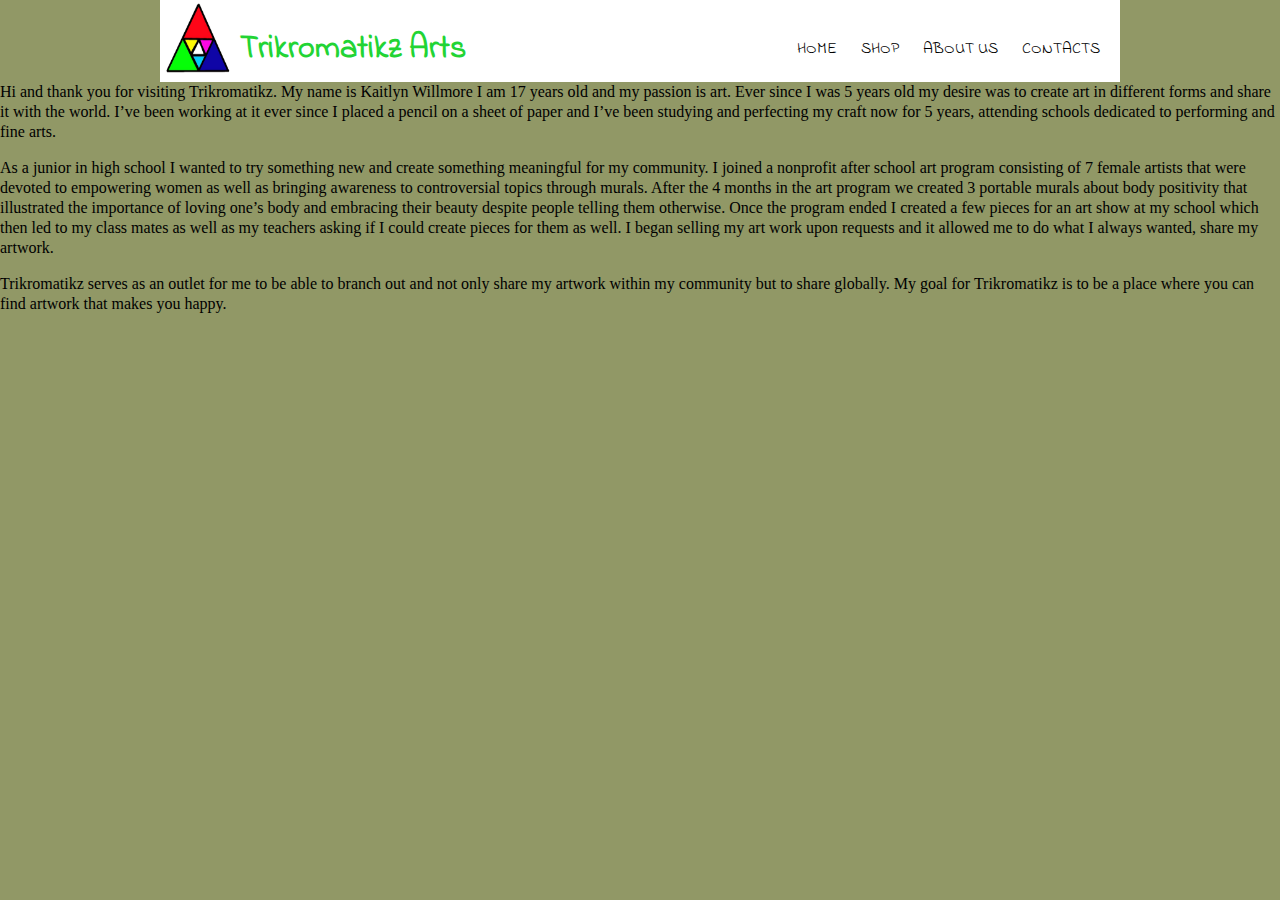
==== index/about_us.html @ 030fdda0 "update 1" ====
<!DOCTYPE html>
<html>

<head>
  <meta charset="utf-8">
  <title>Trikromatikz</title>
  <link rel="stylesheet" type="text/css" href="styles.css">
  <link href="https://fonts.googleapis.com/css?family=Indie+Flower" rel="stylesheet">
</head>

<body>
  <!--top main div w/ links-->
  <header>
    <div class="index-top">
      <img src="..\img\logo.png" alt="Trikromatikz Logo">
      <nav>
        <ul>
          <li><a href="index.html">HOME</a></li>
          <li><a href="shop.html">SHOP</a></li>
          <li><a href="about_us.html">ABOUT US</a></li>
          <li><a href="contacts.html">CONTACTS</a></li>
        </ul>
      </nav>
      <h3>Trikromatikz Arts</h3>
    </div>
  </header>

  <body>

        <!--about us paragraphs-->
        <div class="index-right">
          <p>
            Hi and thank you for visiting Trikromatikz.  My name is Kaitlyn Willmore I am 17 years old and my passion is art.
            Ever since I was 5 years old my desire was to create art in different forms and share it with the world.
            I’ve been working at it ever since I placed a pencil on a sheet of paper and I’ve been studying and
            perfecting my craft now for 5 years, attending schools dedicated to performing and fine arts.
          </p> <br>

          <p>
            As a junior in high school I wanted to try something new and create something meaningful for my community.
            I joined a nonprofit after school art program consisting of 7 female artists that were devoted to empowering women
            as well as bringing awareness to controversial topics through murals.
            After the 4 months in the art program we created 3 portable murals about body positivity that illustrated the importance
            of loving one’s body and embracing their beauty despite people telling them otherwise.
            Once the program ended I created a few pieces for an art show at my school which then led to my class mates as well
            as my teachers asking if I could create pieces for them as well.
            I began selling my art work upon requests and it allowed me to do what I always wanted, share my artwork.
          </p> <br>

          <p>
            Trikromatikz serves as an outlet for me to be able to branch out and not only share my artwork within my community but to share globally.
            My goal for Trikromatikz is to be a place where you can find artwork that makes you happy.
          </p> <br>

  </body>

</html>
---- index/styles.css ----
/*
Reset Style Sheet
*/
html, body, div, span, applet, object, iframe,
h1, h2, h3, h4, h5, h6, p, blockquote, pre,
a, abbr, acronym, address, big, cite, code,
del, dfn, em, img, ins, kbd, q, s, samp,
small, strike, strong, sub, sup, tt, var,
b, u, i, center,
dl, dt, dd, ol, ul, li,
fieldset, form, label, legend,
table, caption, tbody, tfoot, thead, tr, th, td,
article, aside, canvas, details, embed,
figure, figcaption, footer, header, hgroup,
menu, nav, output, ruby, section, summary,
time, mark, audio, video {
	margin: 0;
	padding: 0;
	border: 0;
	font-size: 100%;
	font: inherit;
	vertical-align: baseline;
}
/* HTML5 display-role reset for older browsers */
article, aside, details, figcaption, figure,
footer, header, hgroup, menu, nav, section {
	display: block;
}
body {
	line-height: 1;
}
ol, ul {
	list-style: none;
}
blockquote, q {
	quotes: none;
}
blockquote:before, blockquote:after,
q:before, q:after {
	content: '';
	content: none;
}
table {
	border-collapse: collapse;
	border-spacing: 0;
}

/*
Trikromatikz Style Sheet
*/
body{
  background-color: #919866;
}
a {
  color: black;
  text-decoration: none;
}
.index-top {
  background-color: white;
  width: 960px;
  height: 82px;
  margin: 0 auto;
}
.index-top img{
  margin-top: 1px;
  width: 80px;
  height: 80px;
  float: left;
}
.index-top h3{
  font-family: 'Indie Flower', cursive;
  font-weight: 600;
  font-size: 32px;
  color: #22d434;
  margin-top: 34px;
  float: left;
}
.index-top nav{
  float: right;
  margin-top: 40px;
  margin-right: 20px;
}
.index-top nav ul{

}
.index-top nav ul li{
  display: inline-block;
  margin-left: 20px;
}
.index-top nav ul li a{
  font-family: 'Indie Flower', cursive;
  font-weight: 500;
  color: black;
}
.index-right p{
  line-height: 20px;
}
/* Top Info*/
.inbox{
	width: 960px;
	height: 82px;
	margin: 0 auto;
}
.inbox1 h{
	text-align: center;
	float: left;
}
.inbox1 span{
	font-family: helvetica, arial,sans-serif;
	font: 34px;
	background-color: #89D71D;
	color: white;
	margin: 0px 0px;
	padding: 0px 0px;
}
.inbox2 h{
	text-align: center;
	float: left;
}
.inbox2 span{
	font-family: helvetica, arial,sans-serif;
	font: 14px;
	background-color: #4BC5B7;
	color: #75F127;
	margin: 0px 0px;
	padding: 0px 0px;
}
.inbox3 h{
	text-align: center;
	float: left;
}
.inbox3 span{
	font-family: helvetica, arial,sans-serif;
	font: 34px;
	background-color: #1D66D7;
	color: white;
	margin: 0px 0px;
	padding: 0px 0px;
}
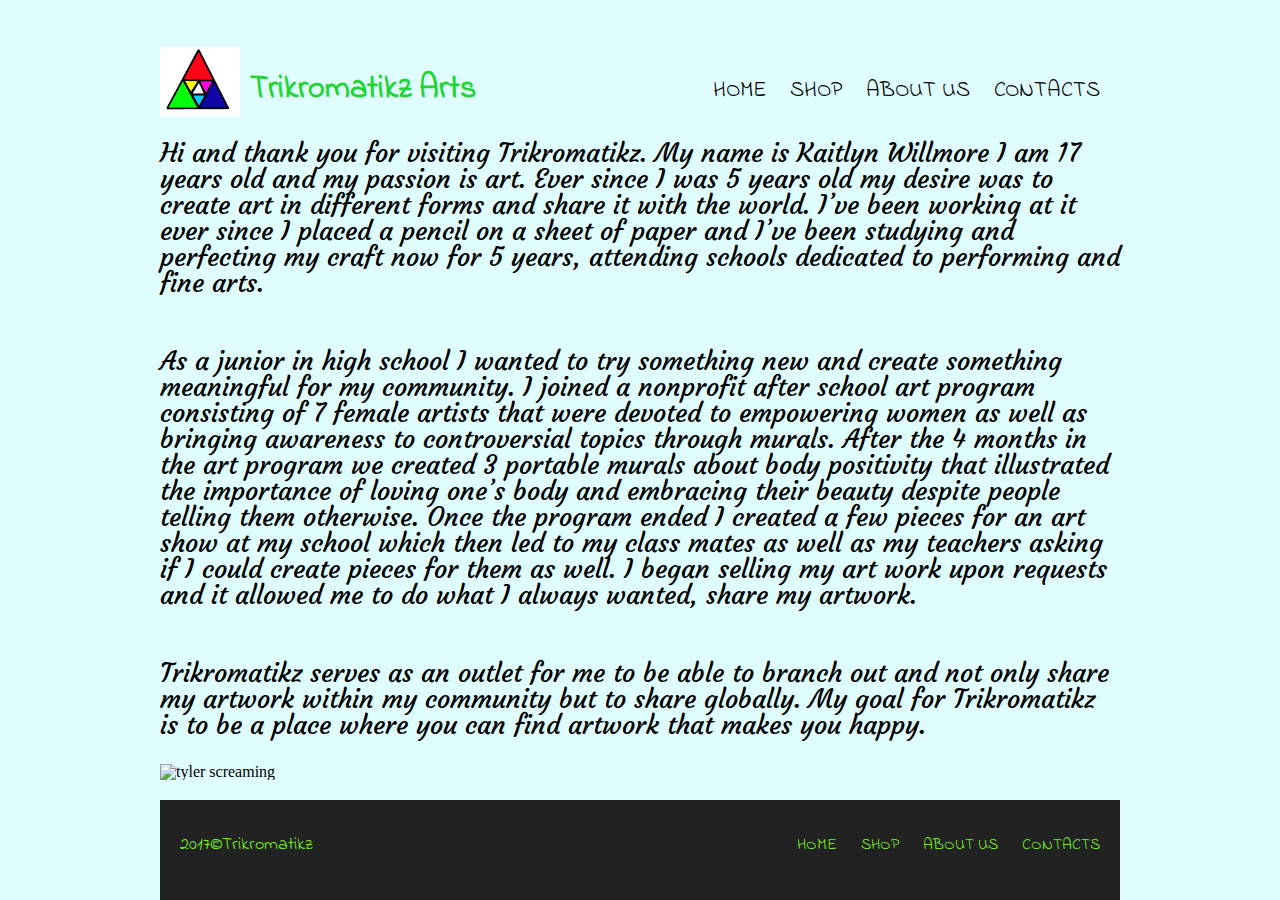
==== commit f3afe8a5: "new tabs and art work" ====
--- a/index/about_us.html
+++ b/index/about_us.html
@@ -1,57 +1,77 @@
 <!DOCTYPE html>
 <html>
 
-<head>
-  <meta charset="utf-8">
-  <title>Trikromatikz</title>
-  <link rel="stylesheet" type="text/css" href="styles.css">
-  <link href="https://fonts.googleapis.com/css?family=Indie+Flower" rel="stylesheet">
-</head>
+  <head>
+    <meta charset="utf-8">
+    <title>Trikromatikz</title>
+    <link rel="stylesheet" type="text/css" href="styles.css">
+    <link href="https://fonts.googleapis.com/css?family=Indie+Flower" rel="stylesheet">
+    <link href="https://fonts.googleapis.com/css?family=Caveat+Brush" rel="stylesheet">
+    <link href="https://fonts.googleapis.com/css?family=Courgette" rel="stylesheet">
+  </head>
 
-<body>
-  <!--top main div w/ links-->
-  <header>
-    <div class="index-top">
-      <img src="..\img\logo.png" alt="Trikromatikz Logo">
-      <nav>
-        <ul>
-          <li><a href="index.html">HOME</a></li>
-          <li><a href="shop.html">SHOP</a></li>
-          <li><a href="about_us.html">ABOUT US</a></li>
-          <li><a href="contacts.html">CONTACTS</a></li>
-        </ul>
-      </nav>
-      <h3>Trikromatikz Arts</h3>
-    </div>
-  </header>
+  <body style="	background-color: #DFFCFF;">
+    <div class="wrapper">
+    <!--Header Section-->
+          <div class="header">
+            <img src="..\img\logo.png" alt="Trikromatikz Logo">
+            <h3>Trikromatikz Arts</h3>
+            <nav>
+              <ul>
+                <li><a href="index.html">HOME</a></li>
+                <li><a href="shop.html">SHOP</a></li>
+                <li><a href="about_us.html">ABOUT US</a></li>
+                <li><a href="contacts.html">CONTACTS</a></li>
+              </ul>
+            </nav>
+          </div>
+  <!--about us paragraphs-->
+  <section>
+    <div class="aboutus">
 
-  <body>
-
-        <!--about us paragraphs-->
-        <div class="index-right">
-          <p>
-            Hi and thank you for visiting Trikromatikz.  My name is Kaitlyn Willmore I am 17 years old and my passion is art.
-            Ever since I was 5 years old my desire was to create art in different forms and share it with the world.
-            I’ve been working at it ever since I placed a pencil on a sheet of paper and I’ve been studying and
-            perfecting my craft now for 5 years, attending schools dedicated to performing and fine arts.
-          </p> <br>
-
-          <p>
-            As a junior in high school I wanted to try something new and create something meaningful for my community.
-            I joined a nonprofit after school art program consisting of 7 female artists that were devoted to empowering women
-            as well as bringing awareness to controversial topics through murals.
-            After the 4 months in the art program we created 3 portable murals about body positivity that illustrated the importance
-            of loving one’s body and embracing their beauty despite people telling them otherwise.
-            Once the program ended I created a few pieces for an art show at my school which then led to my class mates as well
-            as my teachers asking if I could create pieces for them as well.
-            I began selling my art work upon requests and it allowed me to do what I always wanted, share my artwork.
-          </p> <br>
+            <p>
+              Hi and thank you for visiting Trikromatikz.  My name is Kaitlyn Willmore I am 17 years old and my passion is art.
+              Ever since I was 5 years old my desire was to create art in different forms and share it with the world.
+              I’ve been working at it ever since I placed a pencil on a sheet of paper and I’ve been studying and
+              perfecting my craft now for 5 years, attending schools dedicated to performing and fine arts.
+            </p>
+              <br><br>
+            <p>
+              As a junior in high school I wanted to try something new and create something meaningful for my community.
+              I joined a nonprofit after school art program consisting of 7 female artists that were devoted to empowering women
+              as well as bringing awareness to controversial topics through murals.
+              After the 4 months in the art program we created 3 portable murals about body positivity that illustrated the importance
+              of loving one’s body and embracing their beauty despite people telling them otherwise.
+              Once the program ended I created a few pieces for an art show at my school which then led to my class mates as well
+              as my teachers asking if I could create pieces for them as well.
+              I began selling my art work upon requests and it allowed me to do what I always wanted, share my artwork.
+            </p>
+              <br><br>
 
           <p>
             Trikromatikz serves as an outlet for me to be able to branch out and not only share my artwork within my community but to share globally.
             My goal for Trikromatikz is to be a place where you can find artwork that makes you happy.
-          </p> <br>
+          </p>
+            <br>
+      </div>
 
-  </body>
+        <img src="..\art work\tyler.jpg" alt="tyler screaming" style="width:960px;padding-bottom:20px;">
+
+  </section>
+  <!--Footer Section-->
+        <div class="footer">
+          <nav>
+            <ul>
+              <li><a href="index.html">HOME</a></li>
+              <li><a href="shop.html">SHOP</a></li>
+              <li><a href="about_us.html">ABOUT US</a></li>
+              <li><a href="contacts.html">CONTACTS</a></li>
+            </ul>
+          </nav>
+            <p> <br> <br> 2017&copy;Trikromatikz </p>
+        </div>
+
+    </div>
+</body>
 
 </html>
--- a/index/styles.css
+++ b/index/styles.css
@@ -1,4 +1,3 @@
-
 /*
 Reset Style Sheet
 */
@@ -49,92 +48,126 @@
 /*
 Trikromatikz Style Sheet
 */
-body{
-  background-color: #919866;
+.wrapper{
+	max-width: 960px;
+  margin: 0px auto;
 }
-a {
-  color: black;
-  text-decoration: none;
+body {
+   height:100%;
 }
-.index-top {
-  background-color: white;
-  width: 960px;
-  height: 82px;
-  margin: 0 auto;
+.header{
+	width:100%;
+	height: 100px;
+  margin-top: 40px;
 }
-.index-top img{
-  margin-top: 1px;
+.header img{
+  margin-top: 7px;
   width: 80px;
-  height: 80px;
-  float: left;
+  height: 70px;
+	float: left;
 }
-.index-top h3{
+.header h3{
   font-family: 'Indie Flower', cursive;
   font-weight: 600;
   font-size: 32px;
   color: #22d434;
   margin-top: 34px;
+  padding-left: 10px;
   float: left;
 }
-.index-top nav{
+.header nav{
   float: right;
   margin-top: 40px;
   margin-right: 20px;
 }
-.index-top nav ul{
-
+.header nav ul{
+	height: 20px;
 }
-.index-top nav ul li{
+.header nav ul li{
   display: inline-block;
   margin-left: 20px;
 }
-.index-top nav ul li a{
+.header nav ul li a{
+  font-size: 22px;
   font-family: 'Indie Flower', cursive;
   font-weight: 500;
   color: black;
+	transition: all 1s ease-in-out;
+	text-decoration: none;
 }
-.index-right p{
-  line-height: 20px;
+.header nav ul li:hover a{
+	color: #22d434;
+	font-size: 28px;
+	text-shadow: -10px 12px black;
 }
-/* Top Info*/
-.inbox{
-	width: 960px;
-	height: 82px;
-	margin: 0 auto;
+/*Content Code*/
+.content{
+padding-bottom: 20px;
 }
-.inbox1 h{
-	text-align: center;
-	float: left;
+.content img{
+  margin: 10px auto;
+	width: 582px;
+	height: 672px;
+  outline: 6px solid #919866;
+  display: block;
 }
-.inbox1 span{
-	font-family: helvetica, arial,sans-serif;
-	font: 34px;
-	background-color: #89D71D;
+.content ul li{
+  display: inline-block;
+  margin-left: 20px;
+  text-align: center;
+  padding: 20px 10px;
+}
+.content ul li h2{
+	font-size: 22px;
+	font-family: 'Caveat Brush', cursive;
+	text-transform: uppercase;
+	text-shadow: -10px 6px #6B6B6B;
 	color: white;
-	margin: 0px 0px;
-	padding: 0px 0px;
+	width: auto;
+	margin: 0px 1%;
+  text-decoration-color: none;
 }
-.inbox2 h{
-	text-align: center;
-	float: left;
+.aboutus{
+	font-family: 'Courgette', cursive;
+	font-size: 26px;
 }
-.inbox2 span{
-	font-family: helvetica, arial,sans-serif;
-	font: 14px;
-	background-color: #4BC5B7;
+/* Footer Code*/
+.footer{
+  height: 100px;
+  bottom: 0;
 	color: #75F127;
-	margin: 0px 0px;
-	padding: 0px 0px;
+	background-color: #222;
+	font-family: 'Indie Flower', cursive;
+	font-weight: 300;
+  position: relative;
+  clear: both;
 }
-.inbox3 h{
-	text-align: center;
-	float: left;
+.footer nav{
+  float: right;
+  margin-right: 20px;
+	margin-top: 37px;
 }
-.inbox3 span{
-	font-family: helvetica, arial,sans-serif;
-	font: 34px;
-	background-color: #1D66D7;
-	color: white;
-	margin: 0px 0px;
-	padding: 0px 0px;
+.footer nav ul{
+	height: 5px;
 }
+.footer nav ul li{
+  display: inline-block;
+  margin-left: 20px;
+}
+.footer nav ul li a{
+  font-family: 'Indie Flower', cursive;
+  font-weight: 500;
+	font-size: 16px;
+  color: #75F127;
+	transition: all 1s ease-in-out;
+	text-decoration: none;
+}
+.footer nav ul li:hover a{
+	color: #22d434;
+	font-size: 24px;
+	text-shadow: -10px 12px yellow;
+}
+.footer p{
+	font-size: 18px;
+  padding-left: 20px;
+}
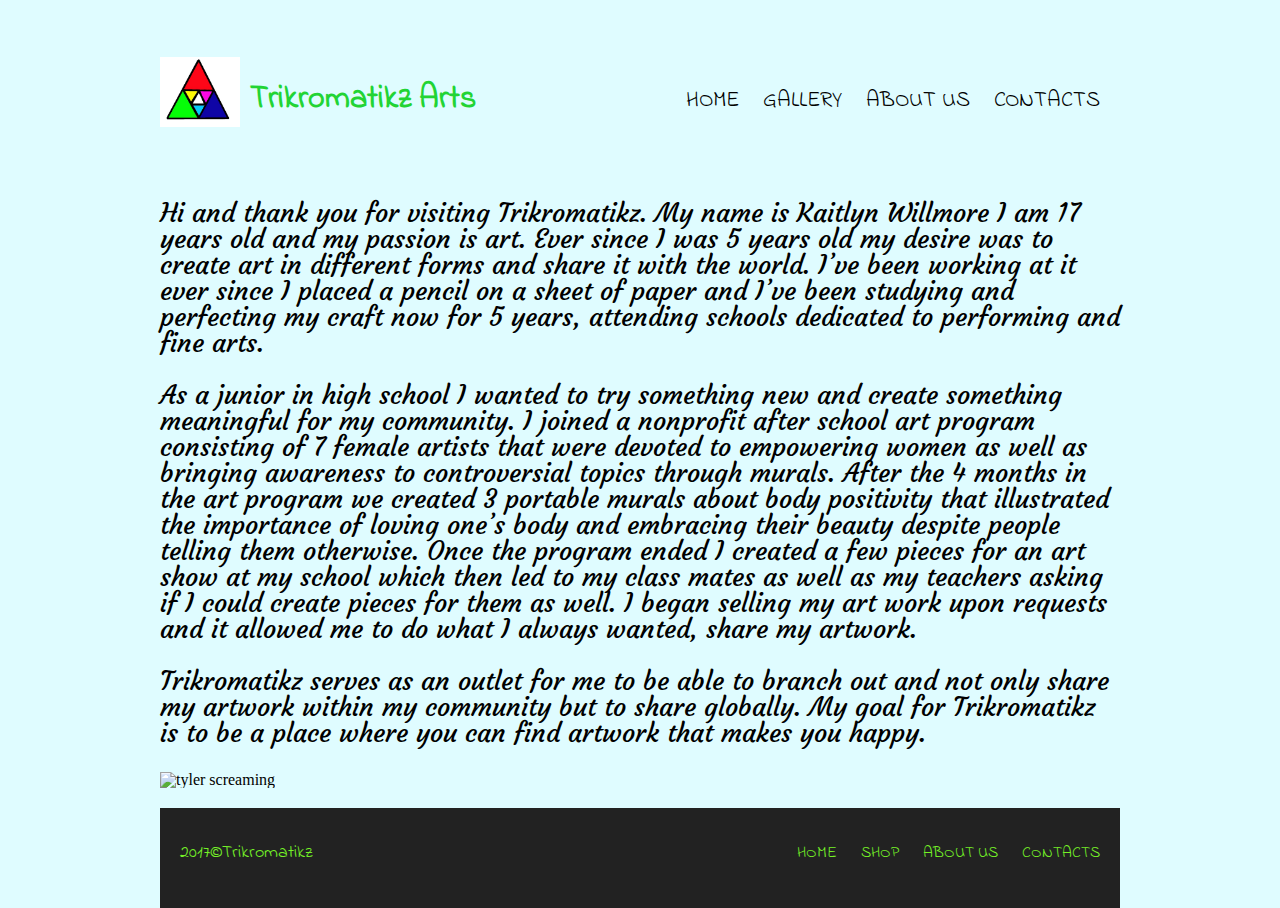
==== commit 0efcbd81: "Update #3" ====
--- a/index/about_us.html
+++ b/index/about_us.html
@@ -19,7 +19,7 @@
             <nav>
               <ul>
                 <li><a href="index.html">HOME</a></li>
-                <li><a href="shop.html">SHOP</a></li>
+                <li><a href="shop.html">GALLERY</a></li>
                 <li><a href="about_us.html">ABOUT US</a></li>
                 <li><a href="contacts.html">CONTACTS</a></li>
               </ul>
@@ -35,7 +35,7 @@
               I’ve been working at it ever since I placed a pencil on a sheet of paper and I’ve been studying and
               perfecting my craft now for 5 years, attending schools dedicated to performing and fine arts.
             </p>
-              <br><br>
+              <br>
             <p>
               As a junior in high school I wanted to try something new and create something meaningful for my community.
               I joined a nonprofit after school art program consisting of 7 female artists that were devoted to empowering women
@@ -46,7 +46,7 @@
               as my teachers asking if I could create pieces for them as well.
               I began selling my art work upon requests and it allowed me to do what I always wanted, share my artwork.
             </p>
-              <br><br>
+              <br>
 
           <p>
             Trikromatikz serves as an outlet for me to be able to branch out and not only share my artwork within my community but to share globally.
--- a/index/styles.css
+++ b/index/styles.css
@@ -55,10 +55,27 @@
 body {
    height:100%;
 }
+.socialmedia{
+	margin: 20px auto;
+}
+.socialmedia ul li{
+	display: flex;
+	float: right;
+	list-style: none;
+}
+.socialmedia ul li a{
+	width: 80px;
+	height: 80px;
+	text-align: center;
+	line-height: 80px;
+	font-size: 35px;
+	margin: 0px 8px;
+	color: black;
+}
 .header{
 	width:100%;
 	height: 100px;
-  margin-top: 40px;
+  margin: 50px auto;
 }
 .header img{
   margin-top: 7px;
@@ -105,7 +122,7 @@
 padding-bottom: 20px;
 }
 .content img{
-  margin: 10px auto;
+  margin: 40px auto;
 	width: 582px;
 	height: 672px;
   outline: 6px solid #919866;
@@ -113,7 +130,7 @@
 }
 .content ul li{
   display: inline-block;
-  margin-left: 20px;
+  margin-left: 40px;
   text-align: center;
   padding: 20px 10px;
 }
@@ -124,7 +141,7 @@
 	text-shadow: -10px 6px #6B6B6B;
 	color: white;
 	width: auto;
-	margin: 0px 1%;
+	margin: 40px 1%;
   text-decoration-color: none;
 }
 .aboutus{
@@ -171,3 +188,49 @@
 	font-size: 18px;
   padding-left: 20px;
 }
+/*Contact Form*/
+input[type=text], select, textarea {
+    width: 100%; /* Full width */
+    padding: 12px; /* Some padding */
+    border: 1px solid #ccc; /* Gray border */
+    border-radius: 4px; /* Rounded borders */
+    box-sizing: border-box; /* Make sure that padding and width stays in place */
+    margin-top: 6px; /* Add a top margin */
+    margin-bottom: 16px; /* Bottom margin */
+    resize: vertical /* Allow the user to vertically resize the textarea (not horizontally) */
+}
+
+/* Style the submit button with a specific background color etc */
+input[type=submit] {
+    background-color: #4CAF50;
+    color: white;
+    padding: 12px 20px;
+    border: none;
+    border-radius: 4px;
+    cursor: pointer;
+}
+
+/* When moving the mouse over the submit button, add a darker green color */
+input[type=submit]:hover {
+    background-color: #45a049;
+}
+
+/* Add a background color and some padding around the form */
+.container {
+    border-radius: 5px;
+    background-color: #f2f2f2;
+    padding: 20px;
+}
+/* Gallery */
+.gallerybox1 img{
+	height:478px;
+	width:478px;
+}
+.gallerybox2{
+	padding-bottom: 40px;
+}
+.gallerybox2 img{
+	height:478px;
+	width:478px;
+	transform:rotate(90deg);
+}
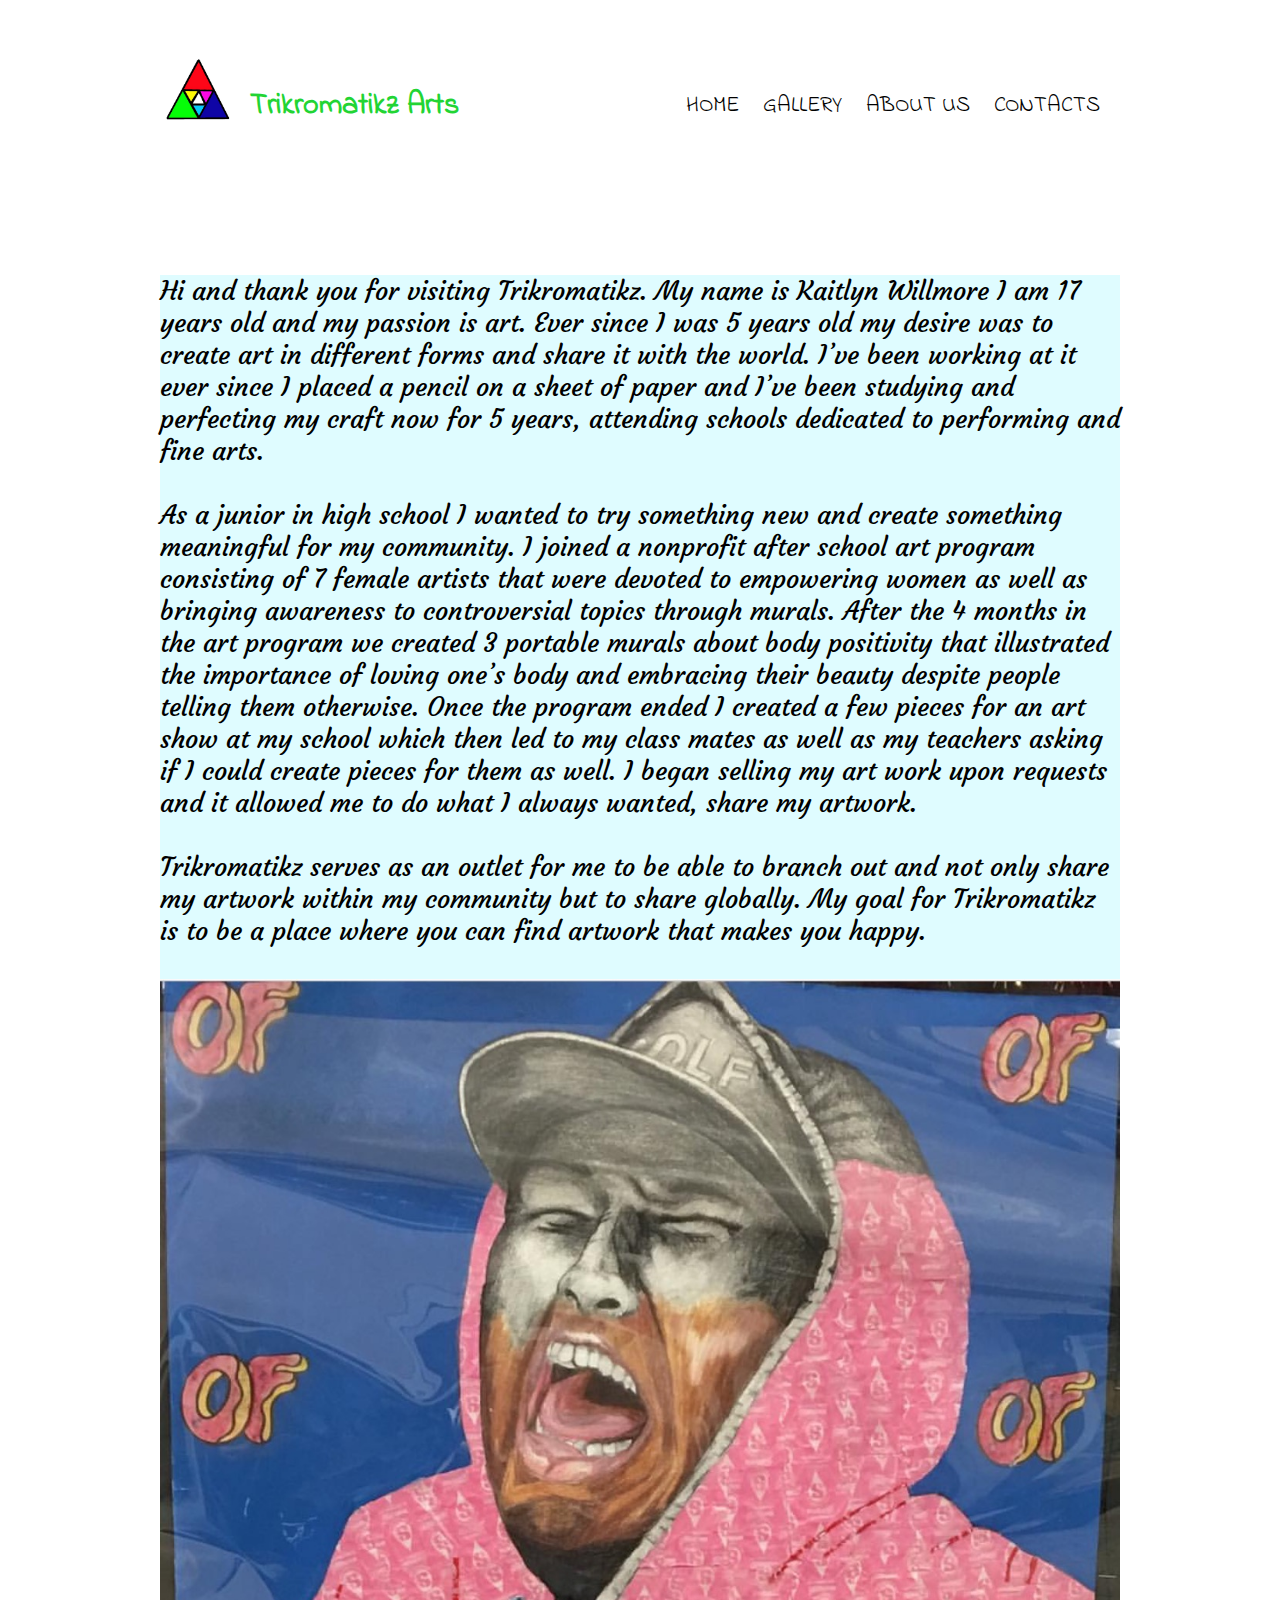
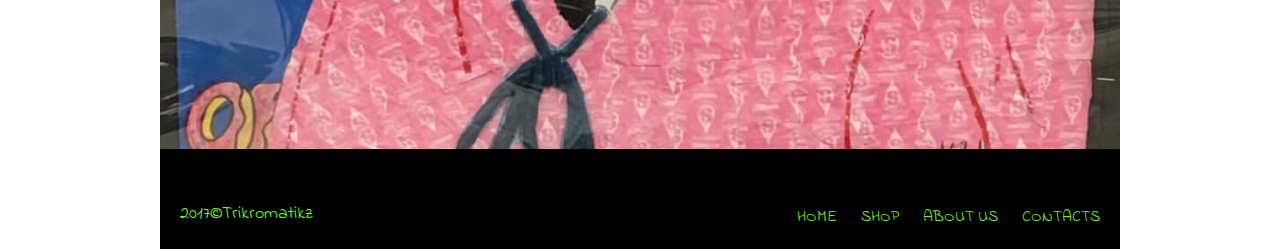
==== commit bc7ad00c: "footer fixed" ====
--- a/index/about_us.html
+++ b/index/about_us.html
@@ -10,68 +10,74 @@
     <link href="https://fonts.googleapis.com/css?family=Courgette" rel="stylesheet">
   </head>
 
-  <body style="	background-color: #DFFCFF;">
+  <body>
+
+    <!--Header Section-->
+        <header id="top">
+          <div class="wrapper">
+            <div class="header">
+              <img src="..\img\logo.png" alt="Trikromatikz Logo">
+              <h3>Trikromatikz Arts</h3>
+              <nav>
+                <ul>
+                  <li><a href="index.html">HOME</a></li>
+                  <li><a href="shop.html">GALLERY</a></li>
+                  <li><a href="about_us.html">ABOUT US</a></li>
+                  <li><a href="contacts.html">CONTACTS</a></li>
+                </ul>
+              </nav>
+            </div>
+          </div>
+        </header>
+
+  <!--about us paragraphs-->
+  <section>
     <div class="wrapper">
-    <!--Header Section-->
-          <div class="header">
-            <img src="..\img\logo.png" alt="Trikromatikz Logo">
-            <h3>Trikromatikz Arts</h3>
+      <div class="aboutus" style="background-color: #DFFCFF;">
+
+              <p>
+                Hi and thank you for visiting Trikromatikz.  My name is Kaitlyn Willmore I am 17 years old and my passion is art.
+                Ever since I was 5 years old my desire was to create art in different forms and share it with the world.
+                I’ve been working at it ever since I placed a pencil on a sheet of paper and I’ve been studying and
+                perfecting my craft now for 5 years, attending schools dedicated to performing and fine arts.
+              </p>
+                <br>
+              <p>
+                As a junior in high school I wanted to try something new and create something meaningful for my community.
+                I joined a nonprofit after school art program consisting of 7 female artists that were devoted to empowering women
+                as well as bringing awareness to controversial topics through murals.
+                After the 4 months in the art program we created 3 portable murals about body positivity that illustrated the importance
+                of loving one’s body and embracing their beauty despite people telling them otherwise.
+                Once the program ended I created a few pieces for an art show at my school which then led to my class mates as well
+                as my teachers asking if I could create pieces for them as well.
+                I began selling my art work upon requests and it allowed me to do what I always wanted, share my artwork.
+              </p>
+                <br>
+
+            <p>
+              Trikromatikz serves as an outlet for me to be able to branch out and not only share my artwork within my community but to share globally.
+              My goal for Trikromatikz is to be a place where you can find artwork that makes you happy.
+            </p>
+              <br>
+        </div>
+         <img src="..\art work\Tyler.jpg" alt="tyler screaming" style="width:960px;padding-bottom:20px;">
+    </div>
+
+    <!--Footer Section-->
+        <footer id="footer" style="background-color:white">
+          <div class="wrapper" style="background-color:black">
             <nav>
               <ul>
                 <li><a href="index.html">HOME</a></li>
-                <li><a href="shop.html">GALLERY</a></li>
+                <li><a href="shop.html">SHOP</a></li>
                 <li><a href="about_us.html">ABOUT US</a></li>
                 <li><a href="contacts.html">CONTACTS</a></li>
               </ul>
             </nav>
+              <p> <br> <br> 2017&copy;Trikromatikz </p>
           </div>
-  <!--about us paragraphs-->
-  <section>
-    <div class="aboutus">
+        </footer>
 
-            <p>
-              Hi and thank you for visiting Trikromatikz.  My name is Kaitlyn Willmore I am 17 years old and my passion is art.
-              Ever since I was 5 years old my desire was to create art in different forms and share it with the world.
-              I’ve been working at it ever since I placed a pencil on a sheet of paper and I’ve been studying and
-              perfecting my craft now for 5 years, attending schools dedicated to performing and fine arts.
-            </p>
-              <br>
-            <p>
-              As a junior in high school I wanted to try something new and create something meaningful for my community.
-              I joined a nonprofit after school art program consisting of 7 female artists that were devoted to empowering women
-              as well as bringing awareness to controversial topics through murals.
-              After the 4 months in the art program we created 3 portable murals about body positivity that illustrated the importance
-              of loving one’s body and embracing their beauty despite people telling them otherwise.
-              Once the program ended I created a few pieces for an art show at my school which then led to my class mates as well
-              as my teachers asking if I could create pieces for them as well.
-              I began selling my art work upon requests and it allowed me to do what I always wanted, share my artwork.
-            </p>
-              <br>
-
-          <p>
-            Trikromatikz serves as an outlet for me to be able to branch out and not only share my artwork within my community but to share globally.
-            My goal for Trikromatikz is to be a place where you can find artwork that makes you happy.
-          </p>
-            <br>
-      </div>
-
-        <img src="..\art work\tyler.jpg" alt="tyler screaming" style="width:960px;padding-bottom:20px;">
-
-  </section>
-  <!--Footer Section-->
-        <div class="footer">
-          <nav>
-            <ul>
-              <li><a href="index.html">HOME</a></li>
-              <li><a href="shop.html">SHOP</a></li>
-              <li><a href="about_us.html">ABOUT US</a></li>
-              <li><a href="contacts.html">CONTACTS</a></li>
-            </ul>
-          </nav>
-            <p> <br> <br> 2017&copy;Trikromatikz </p>
-        </div>
-
-    </div>
 </body>
 
 </html>
--- a/index/styles.css
+++ b/index/styles.css
@@ -1,80 +1,44 @@
-/*
-Reset Style Sheet
-*/
-html, body, div, span, applet, object, iframe,
-h1, h2, h3, h4, h5, h6, p, blockquote, pre,
-a, abbr, acronym, address, big, cite, code,
-del, dfn, em, img, ins, kbd, q, s, samp,
-small, strike, strong, sub, sup, tt, var,
-b, u, i, center,
-dl, dt, dd, ol, ul, li,
-fieldset, form, label, legend,
-table, caption, tbody, tfoot, thead, tr, th, td,
-article, aside, canvas, details, embed,
-figure, figcaption, footer, header, hgroup,
-menu, nav, output, ruby, section, summary,
-time, mark, audio, video {
-	margin: 0;
-	padding: 0;
-	border: 0;
-	font-size: 100%;
-	font: inherit;
-	vertical-align: baseline;
-}
-/* HTML5 display-role reset for older browsers */
-article, aside, details, figcaption, figure,
-footer, header, hgroup, menu, nav, section {
-	display: block;
-}
-body {
-	line-height: 1;
-}
-ol, ul {
-	list-style: none;
-}
-blockquote, q {
-	quotes: none;
-}
-blockquote:before, blockquote:after,
-q:before, q:after {
-	content: '';
-	content: none;
-}
-table {
-	border-collapse: collapse;
-	border-spacing: 0;
-}
-
-/*
-Trikromatikz Style Sheet
-*/
+*{
+  margin: 0;
+  padding: 0;
+}
+html, body{
+  height: 100%;
+}
 .wrapper{
 	max-width: 960px;
+	min-height: 100%;
   margin: 0px auto;
 }
-body {
-   height:100%;
-}
+#top{
+  background-color: white;
+  min-height: 25%;
+}
+#section{
+  overflow: auto;
+  padding-bottom: 100px;
+  background-color: #919866;
+}
+/*Social Media Content*/
 .socialmedia{
-	margin: 20px auto;
-}
+  	margin: 20px auto;
+  }
 .socialmedia ul li{
-	display: flex;
-	float: right;
-	list-style: none;
-}
+  	display: flex;
+  	float: right;
+  	list-style: none;
+  }
 .socialmedia ul li a{
-	width: 80px;
-	height: 80px;
-	text-align: center;
-	line-height: 80px;
-	font-size: 35px;
-	margin: 0px 8px;
-	color: black;
-}
+  	width: 80px;
+  	height: 80px;
+  	text-align: center;
+  	line-height: 80px;
+  	font-size: 35px;
+  	margin: 0px 8px;
+  	color: black;
+  }
+/*Header Content*/
 .header{
-	width:100%;
-	height: 100px;
   margin: 50px auto;
 }
 .header img{
@@ -86,7 +50,7 @@
 .header h3{
   font-family: 'Indie Flower', cursive;
   font-weight: 600;
-  font-size: 32px;
+  font-size: 30px;
   color: #22d434;
   margin-top: 34px;
   padding-left: 10px;
@@ -118,60 +82,59 @@
 	text-shadow: -10px 12px black;
 }
 /*Content Code*/
-.content{
-padding-bottom: 20px;
-}
-.content img{
-  margin: 40px auto;
+#section{
+padding-bottom: 40px;
+}
+#section img{
+  margin: 0 auto;
 	width: 582px;
 	height: 672px;
-  outline: 6px solid #919866;
+  outline: 6px solid  #919866;
+  outline-offset: -10px;
   display: block;
 }
-.content ul li{
+#section ul li{
   display: inline-block;
   margin-left: 40px;
   text-align: center;
   padding: 20px 10px;
 }
-.content ul li h2{
+#section ul li h2{
 	font-size: 22px;
 	font-family: 'Caveat Brush', cursive;
 	text-transform: uppercase;
 	text-shadow: -10px 6px #6B6B6B;
 	color: white;
 	width: auto;
-	margin: 40px 1%;
+	margin: 10px 1%;
   text-decoration-color: none;
 }
-.aboutus{
-	font-family: 'Courgette', cursive;
-	font-size: 26px;
-}
 /* Footer Code*/
-.footer{
+#footer{
+  background-color: black;
+  position: relative;
   height: 100px;
+  margin-top: -60px;
   bottom: 0;
-	color: #75F127;
-	background-color: #222;
-	font-family: 'Indie Flower', cursive;
-	font-weight: 300;
-  position: relative;
+  color: #75F127;
+  background-color: #222;
+  font-family: 'Indie Flower', cursive;
+  font-weight: 300;
   clear: both;
 }
-.footer nav{
+#footer nav{
   float: right;
   margin-right: 20px;
-	margin-top: 37px;
-}
-.footer nav ul{
+	margin-top: 56px;
+}
+#footer nav ul{
 	height: 5px;
 }
-.footer nav ul li{
+#footer nav ul li{
   display: inline-block;
   margin-left: 20px;
 }
-.footer nav ul li a{
+#footer nav ul li a{
   font-family: 'Indie Flower', cursive;
   font-weight: 500;
 	font-size: 16px;
@@ -179,14 +142,18 @@
 	transition: all 1s ease-in-out;
 	text-decoration: none;
 }
-.footer nav ul li:hover a{
+#footer nav ul li:hover a{
 	color: #22d434;
 	font-size: 24px;
 	text-shadow: -10px 12px yellow;
 }
-.footer p{
+#footer p{
 	font-size: 18px;
   padding-left: 20px;
+}
+.aboutus{
+	font-family: 'Courgette', cursive;
+	font-size: 26px;
 }
 /*Contact Form*/
 input[type=text], select, textarea {
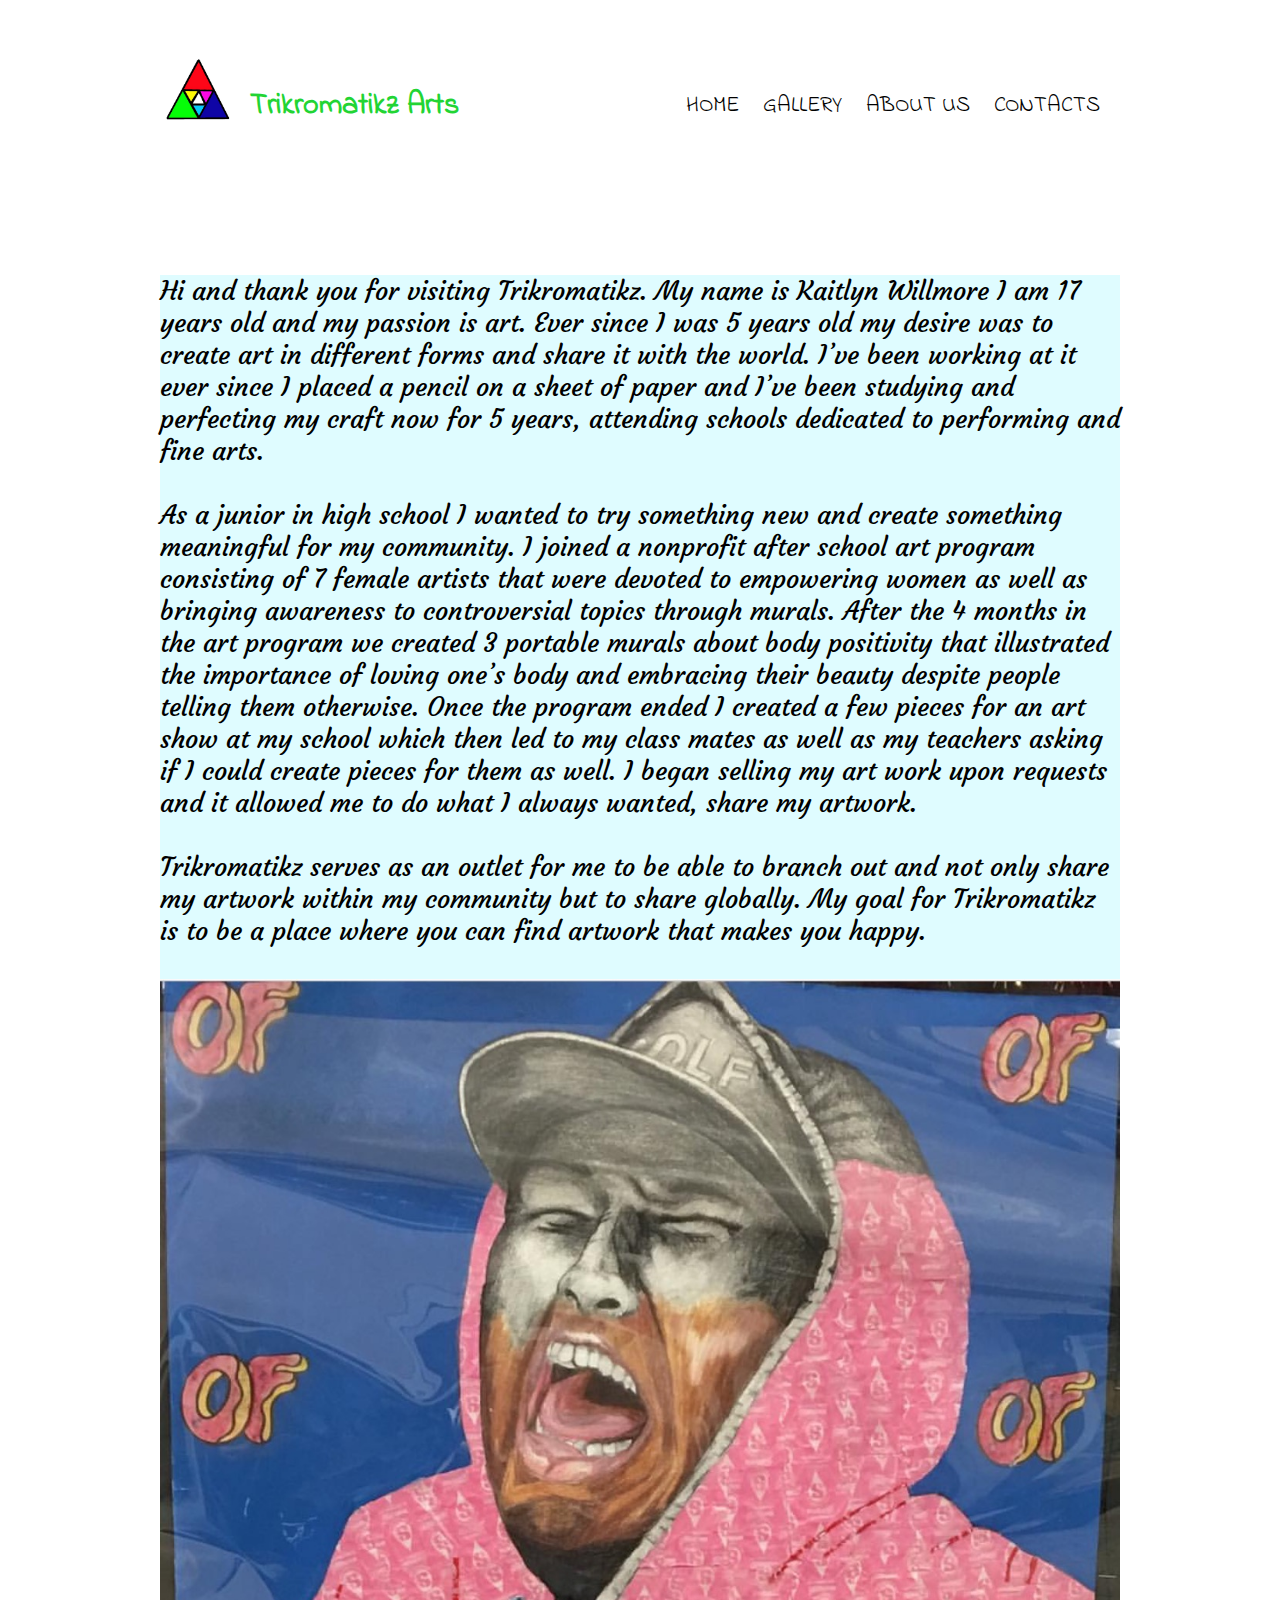
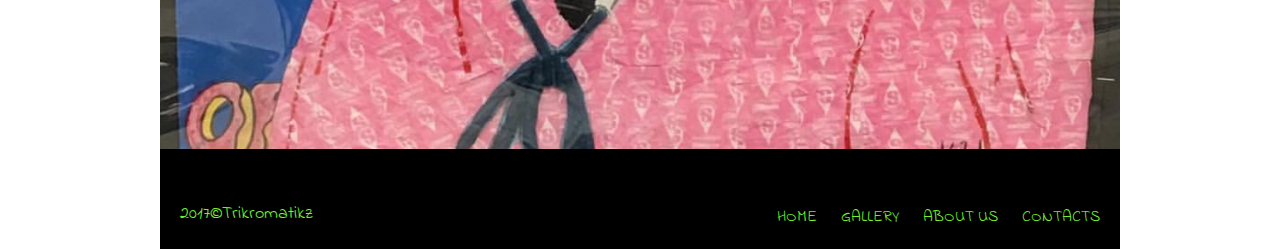
==== commit 7091e3f1: "update shop to gallery" ====
--- a/index/about_us.html
+++ b/index/about_us.html
@@ -69,7 +69,7 @@
             <nav>
               <ul>
                 <li><a href="index.html">HOME</a></li>
-                <li><a href="shop.html">SHOP</a></li>
+                <li><a href="shop.html">GALLERY</a></li>
                 <li><a href="about_us.html">ABOUT US</a></li>
                 <li><a href="contacts.html">CONTACTS</a></li>
               </ul>
